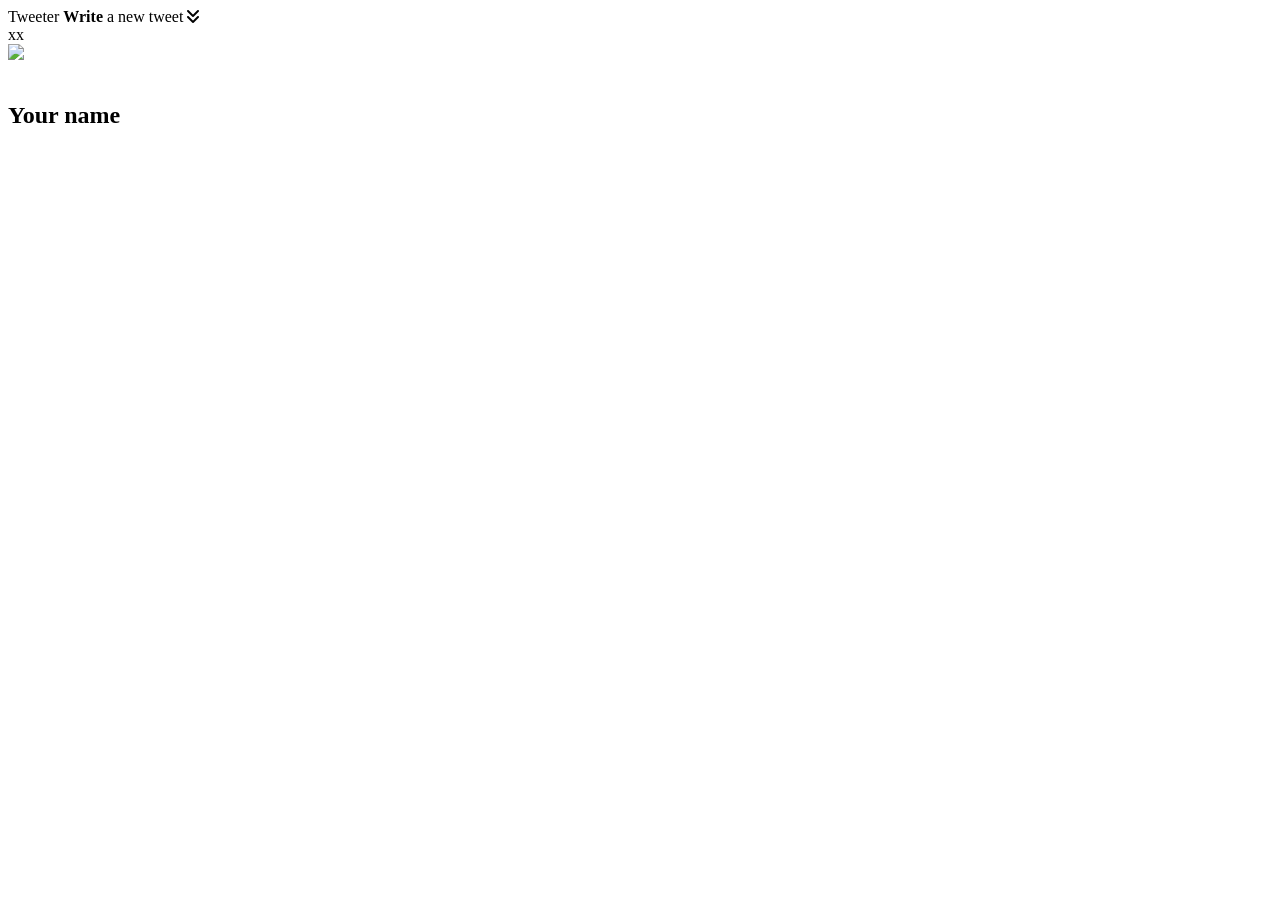
==== public/index.html @ f77f5fa7 "index nav and header" ====
<!DOCTYPE html>
<html lang="en">
  <head>
    <!-- Meta Information -->
    <title>Tweeter - Home Page</title>

    <!-- External CSS -->
    <link rel="stylesheet" href="https://cdnjs.cloudflare.com/ajax/libs/normalize/8.0.1/normalize.min.css" type="text/css" />
    <link rel="preconnect" href="https://fonts.googleapis.com">
    <link rel="preconnect" href="https://fonts.gstatic.com" crossorigin>
    <link href="https://fonts.googleapis.com/css2?family=Bungee&display=swap" rel="stylesheet">
    <link rel="preconnect" href="https://fonts.googleapis.com">
    <link rel="preconnect" href="https://fonts.gstatic.com" crossorigin>
    <link href="https://fonts.googleapis.com/css2?family=Bungee&family=Source+Sans+Pro:ital,wght@0,300;0,600;1,300;1,600&display=swap" rel="stylesheet">
    <link rel="stylesheet" href="https://cdnjs.cloudflare.com/ajax/libs/font-awesome/6.0.0-beta3/css/all.min.css" integrity="sha512-Fo3rlrZj/k7ujTnHg4CGR2D7kSs0v4LLanw2qksYuRlEzO+tcaEPQogQ0KaoGN26/zrn20ImR1DfuLWnOo7aBA==" crossorigin="anonymous" referrerpolicy="no-referrer" />
    
    <!-- App CSS -->
    <link rel="stylesheet" href="/styles/layout.css" type="text/css" />
    <link rel="stylesheet" href="/styles/nav.css" type="text/css" />
    <link rel="stylesheet" href="/styles/header.css" type="text/css" />

    <!-- External JS -->
    <script src="https://ajax.googleapis.com/ajax/libs/jquery/3.4.1/jquery.min.js"></script>

    <!-- App JS -->
    <script type="text/javascript" src="/scripts/client.js"></script>
  </head>

  <body>
    <!-- Top nav bar (fixed) -->
    <nav>
      <span class="tweeter">Tweeter</span>
     
      <span class= "blockEnd">
        <span class="newTweet"><strong>Write&nbsp</strong>a new tweet </span> 
        <span class="angledDoubleDown"><i class="fas fa-angle-double-down"></i></span>
      </span>
    </nav>
    <header>xx
      <div class="logo">
          <img src="/images/profile-hex.png"> 
      </div>
      <br>
      <div class="name">
          <h2><strong>Your&nbsp</strong>name</h2>
      </div>
  </header>    
    <!-- Page-specific (main) content here -->
    <main class="container"></main>
  </body>
</html>
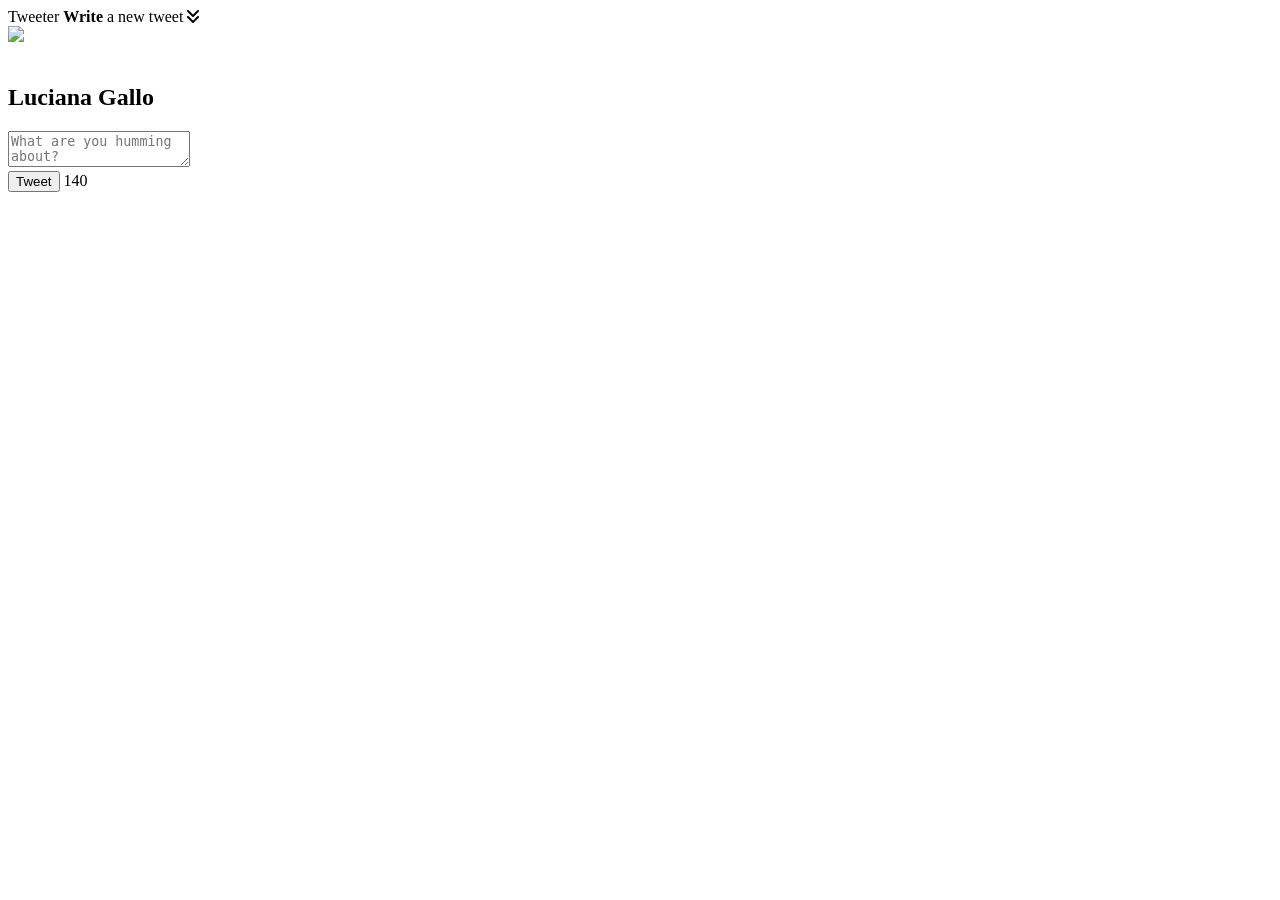
==== commit b73c5dd2: "index.html" ====
--- a/public/index.html
+++ b/public/index.html
@@ -18,6 +18,7 @@
     <link rel="stylesheet" href="/styles/layout.css" type="text/css" />
     <link rel="stylesheet" href="/styles/nav.css" type="text/css" />
     <link rel="stylesheet" href="/styles/header.css" type="text/css" />
+    <link rel="stylesheet" href="/styles/new-tweet.css" type="text/css" />
 
     <!-- External JS -->
     <script src="https://ajax.googleapis.com/ajax/libs/jquery/3.4.1/jquery.min.js"></script>
@@ -36,16 +37,30 @@
         <span class="angledDoubleDown"><i class="fas fa-angle-double-down"></i></span>
       </span>
     </nav>
-    <header>xx
+    <header>
       <div class="logo">
           <img src="/images/profile-hex.png"> 
       </div>
       <br>
       <div class="name">
-          <h2><strong>Your&nbsp</strong>name</h2>
+          <h2><span class="firstName">Luciana&nbsp</span><span class="lastName">Gallo</span></h2>
       </div>
   </header>    
+
     <!-- Page-specific (main) content here -->
-    <main class="container"></main>
+    <main class="container">
+      <section class="new-tweet">
+            <form class="compose-tweet" method="POST" action="/tweets" enctype="application/x-www-form-urlencoded" >
+          <label for="tweet-text"></label>
+          <textarea name="text" id="tweet-text" placeholder="What are you humming about?"></textarea>
+          <div class="buttonCounter">
+          
+            <button type="submit">Tweet</button>
+            
+            <output name="counter" class="counter" for="tweet-text">140</output>
+            </div>
+          </form>
+      </section>
+    </main>
   </body>
 </html>
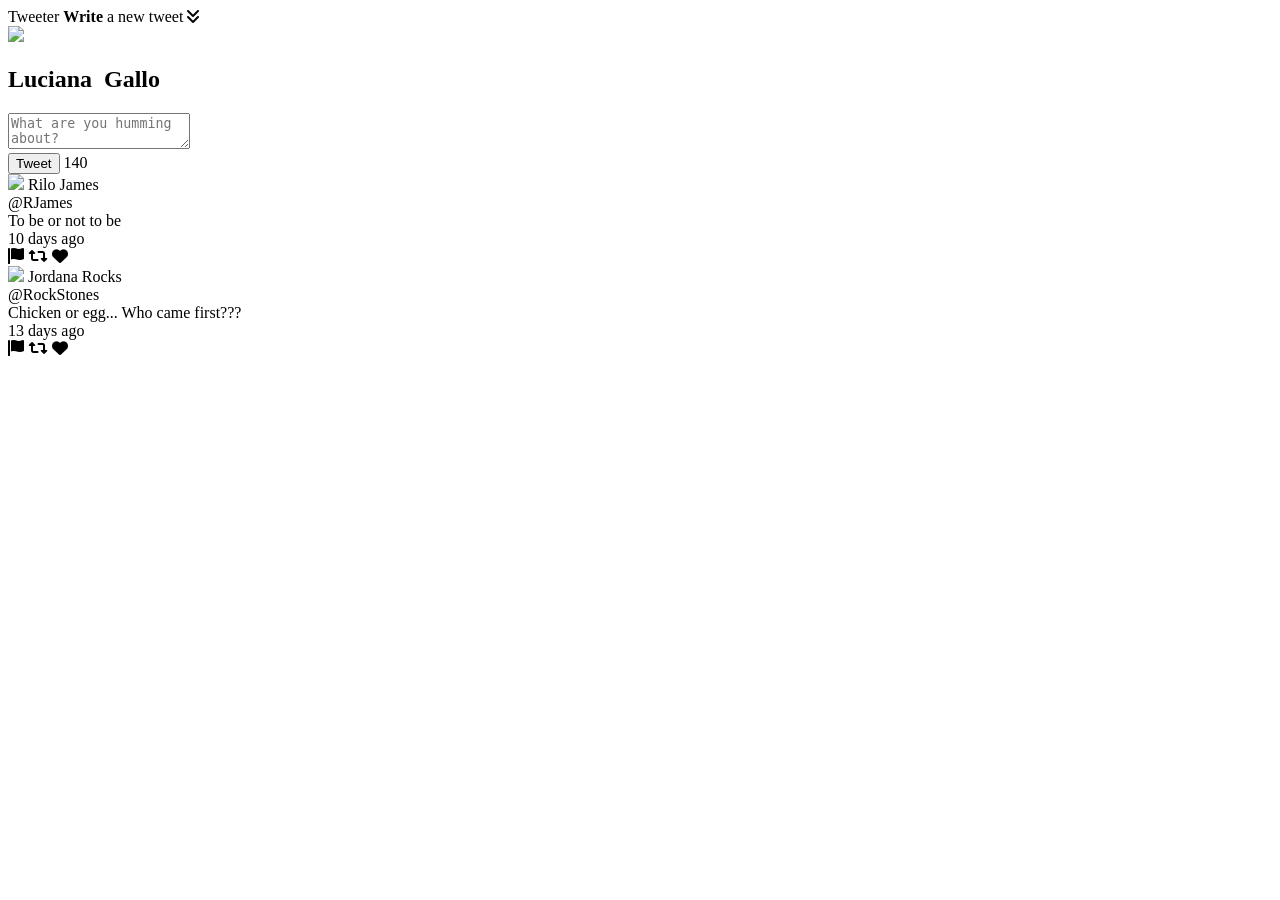
==== commit 1596b7e1: "updating index - new tweets" ====
--- a/public/index.html
+++ b/public/index.html
@@ -20,47 +20,88 @@
     <link rel="stylesheet" href="/styles/header.css" type="text/css" />
     <link rel="stylesheet" href="/styles/new-tweet.css" type="text/css" />
 
-    <!-- External JS -->
-    <script src="https://ajax.googleapis.com/ajax/libs/jquery/3.4.1/jquery.min.js"></script>
-
-    <!-- App JS -->
-    <script type="text/javascript" src="/scripts/client.js"></script>
   </head>
-
+  
   <body>
     <!-- Top nav bar (fixed) -->
     <nav>
       <span class="tweeter">Tweeter</span>
-     
       <span class= "blockEnd">
         <span class="newTweet"><strong>Write&nbsp</strong>a new tweet </span> 
-        <span class="angledDoubleDown"><i class="fas fa-angle-double-down"></i></span>
+        <i class="fas fa-angle-double-down"></i>
       </span>
     </nav>
-    <header>
-      <div class="logo">
-          <img src="/images/profile-hex.png"> 
-      </div>
-      <br>
-      <div class="name">
-          <h2><span class="firstName">Luciana&nbsp</span><span class="lastName">Gallo</span></h2>
-      </div>
-  </header>    
-
+    
+    <header id="logoName">
+      <img src="/images/profile-hex.png"> 
+      <h2 class="name">
+        <span class="firstName">Luciana&nbsp</span>
+        <span class="lastName">Gallo</span>
+      </h2>
+    </header>    
+    
     <!-- Page-specific (main) content here -->
-    <main class="container">
+    <main class="main-container">
       <section class="new-tweet">
-            <form class="compose-tweet" method="POST" action="/tweets" enctype="application/x-www-form-urlencoded" >
+        <form class="compose-tweet" method="POST" action="/tweets" enctype="application/x-www-form-urlencoded" >
           <label for="tweet-text"></label>
           <textarea name="text" id="tweet-text" placeholder="What are you humming about?"></textarea>
           <div class="buttonCounter">
+            <button type="submit">Tweet</button>
+            <output name="counter" class="counter" for="tweet-text">140</output>
+          </div>
+        </form>
+
+        <article class='tweet'>
+          <header>
+            <div class="userLogo"> <img class="avatar" src="/images/avatar1.png">
+            <name>Rilo James</name>
+            </div>
+            <span class="account">@RJames</span>
+          </header>
+          <span class='content'>
+            To be or not to be 
+          </span>
+          <footer>10 days ago  
+            <div class="icons">
+              <i class="fas fa-flag"></i>
+              <i class="fas fa-retweet"></i>
+              <i class="fas fa-heart"></i>
+            </div>
+          </footer>
+        </article>
+
+        <article class='tweet'>
+          <header>
+            <div class="userLogo"> <img  class="avatar" src="/images/avatar2.png"> 
+            <name>Jordana Rocks</name>
+          </div>
+          <span class="account">@RockStones</span>
+          </header>
+          <span class='content'>
+Chicken or egg... Who came first???
+
+</span>
+          <footer>13 days ago  
+            <div class="icons">
+              <i class="fas fa-flag"></i>
+              <i class="fas fa-retweet"></i>
+              <i class="fas fa-heart"></i>
+            </div>
+          </footer>
+        </article>
+
           
-            <button type="submit">Tweet</button>
-            
-            <output name="counter" class="counter" for="tweet-text">140</output>
-            </div>
-          </form>
-      </section>
-    </main>
+
+        </section>
+      </main>
+
+      
+      <!-- External JS -->
+      <script src="https://ajax.googleapis.com/ajax/libs/jquery/3.4.1/jquery.min.js"></script>
+      
+      <!-- App JS -->
+      <script type="text/javascript" src="/scripts/client.js"></script>
+      <script type="text/javascript" src="/scripts/composer-char-counter.js"></script>
   </body>
 </html>
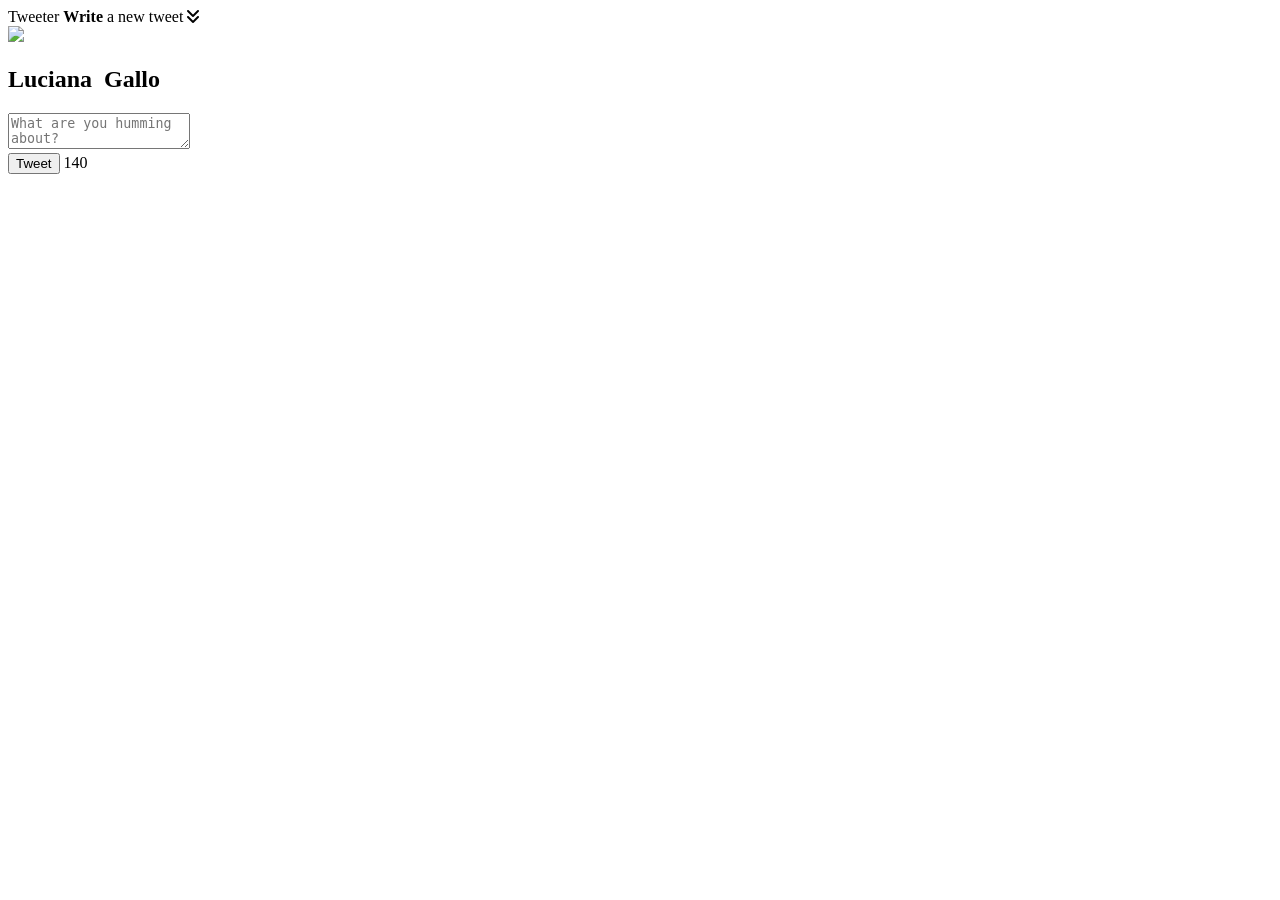
==== commit 4ea582a0: "refactoring" ====
--- a/public/index.html
+++ b/public/index.html
@@ -3,6 +3,7 @@
   <head>
     <!-- Meta Information -->
     <title>Tweeter - Home Page</title>
+    <meta name='viewport' content='width=device-width, initial-scale=1.0, maximum-scale=1.0' />
 
     <!-- External CSS -->
     <link rel="stylesheet" href="https://cdnjs.cloudflare.com/ajax/libs/normalize/8.0.1/normalize.min.css" type="text/css" />
@@ -19,7 +20,8 @@
     <link rel="stylesheet" href="/styles/nav.css" type="text/css" />
     <link rel="stylesheet" href="/styles/header.css" type="text/css" />
     <link rel="stylesheet" href="/styles/new-tweet.css" type="text/css" />
-
+    <script src="https://cdnjs.cloudflare.com/ajax/libs/timeago.js/4.0.2/timeago.min.js" integrity="sha512-SVDh1zH5N9ChofSlNAK43lcNS7lWze6DTVx1JCXH1Tmno+0/1jMpdbR8YDgDUfcUrPp1xyE53G42GFrcM0CMVg==" crossorigin="anonymous" referrerpolicy="no-referrer"></script>
+    
   </head>
   
   <body>
@@ -43,7 +45,8 @@
     <!-- Page-specific (main) content here -->
     <main class="main-container">
       <section class="new-tweet">
-        <form class="compose-tweet" method="POST" action="/tweets" enctype="application/x-www-form-urlencoded" >
+        <p class="error"> </p>
+          <form class="compose-tweet" method="POST" action="/tweets/" enctype="application/x-www-form-urlencoded" >
           <label for="tweet-text"></label>
           <textarea name="text" id="tweet-text" placeholder="What are you humming about?"></textarea>
           <div class="buttonCounter">
@@ -51,57 +54,19 @@
             <output name="counter" class="counter" for="tweet-text">140</output>
           </div>
         </form>
+      </section>
 
-        <article class='tweet'>
-          <header>
-            <div class="userLogo"> <img class="avatar" src="/images/avatar1.png">
-            <name>Rilo James</name>
-            </div>
-            <span class="account">@RJames</span>
-          </header>
-          <span class='content'>
-            To be or not to be 
-          </span>
-          <footer>10 days ago  
-            <div class="icons">
-              <i class="fas fa-flag"></i>
-              <i class="fas fa-retweet"></i>
-              <i class="fas fa-heart"></i>
-            </div>
-          </footer>
-        </article>
-
-        <article class='tweet'>
-          <header>
-            <div class="userLogo"> <img  class="avatar" src="/images/avatar2.png"> 
-            <name>Jordana Rocks</name>
-          </div>
-          <span class="account">@RockStones</span>
-          </header>
-          <span class='content'>
-Chicken or egg... Who came first???
-
-</span>
-          <footer>13 days ago  
-            <div class="icons">
-              <i class="fas fa-flag"></i>
-              <i class="fas fa-retweet"></i>
-              <i class="fas fa-heart"></i>
-            </div>
-          </footer>
-        </article>
-
-          
-
-        </section>
-      </main>
+      <section id='tweets-container'>
+      </section>
+    </main>
 
       
       <!-- External JS -->
       <script src="https://ajax.googleapis.com/ajax/libs/jquery/3.4.1/jquery.min.js"></script>
+      <script src="dist/timeago.js" type="text/javascript"></script>
       
       <!-- App JS -->
       <script type="text/javascript" src="/scripts/client.js"></script>
       <script type="text/javascript" src="/scripts/composer-char-counter.js"></script>
   </body>
-</html>
+</html>
